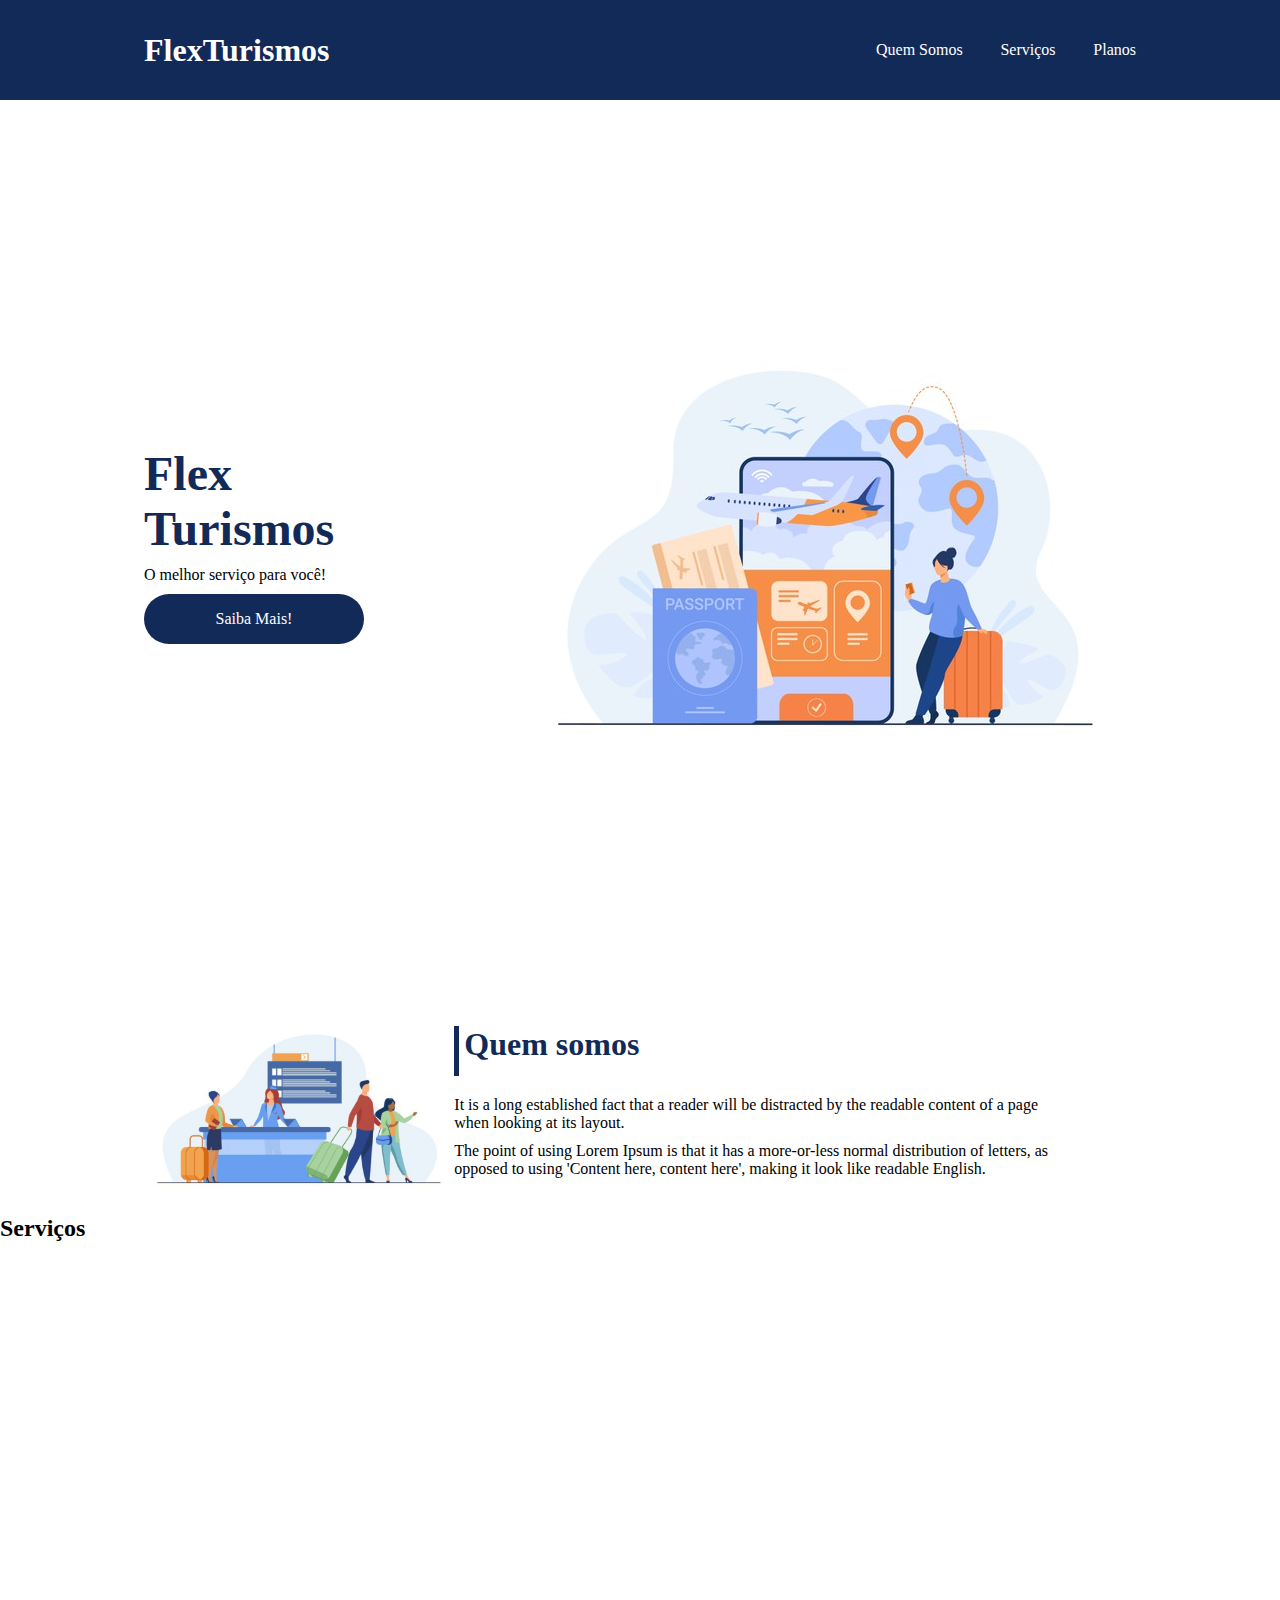
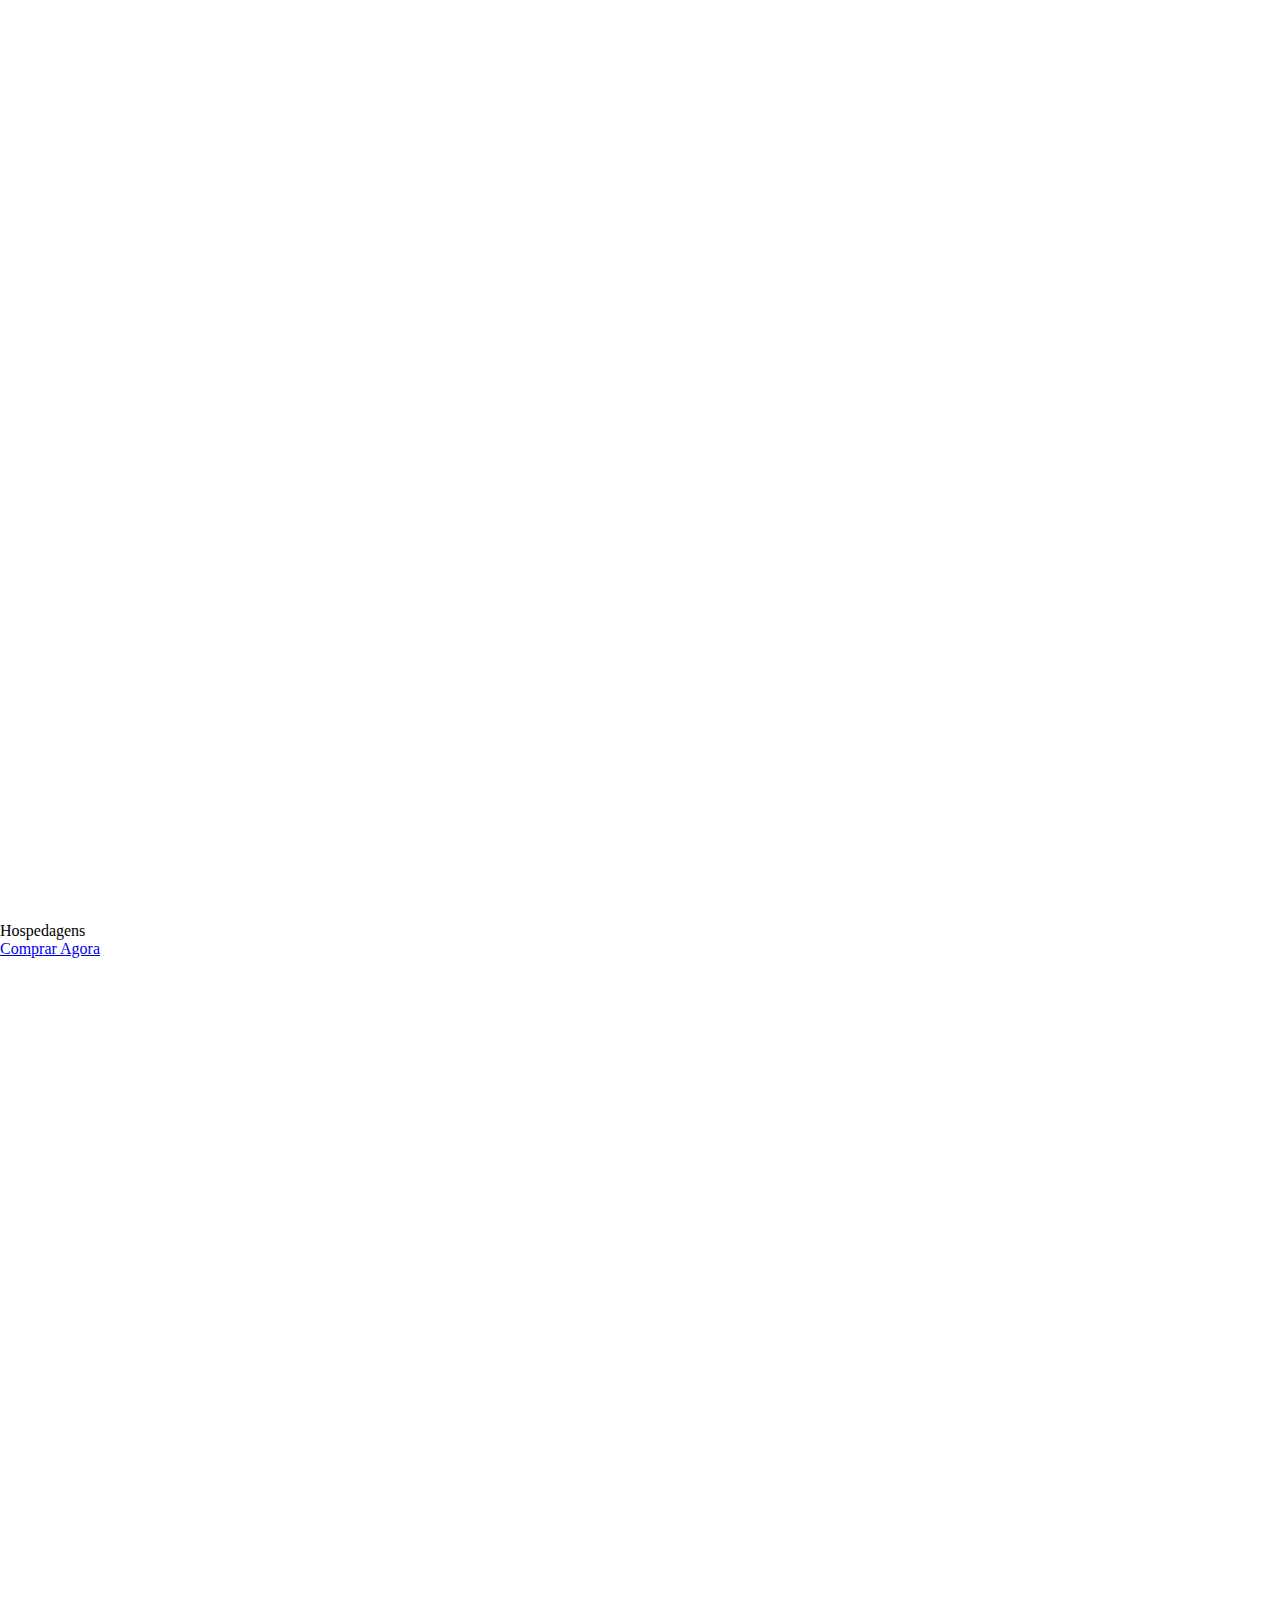
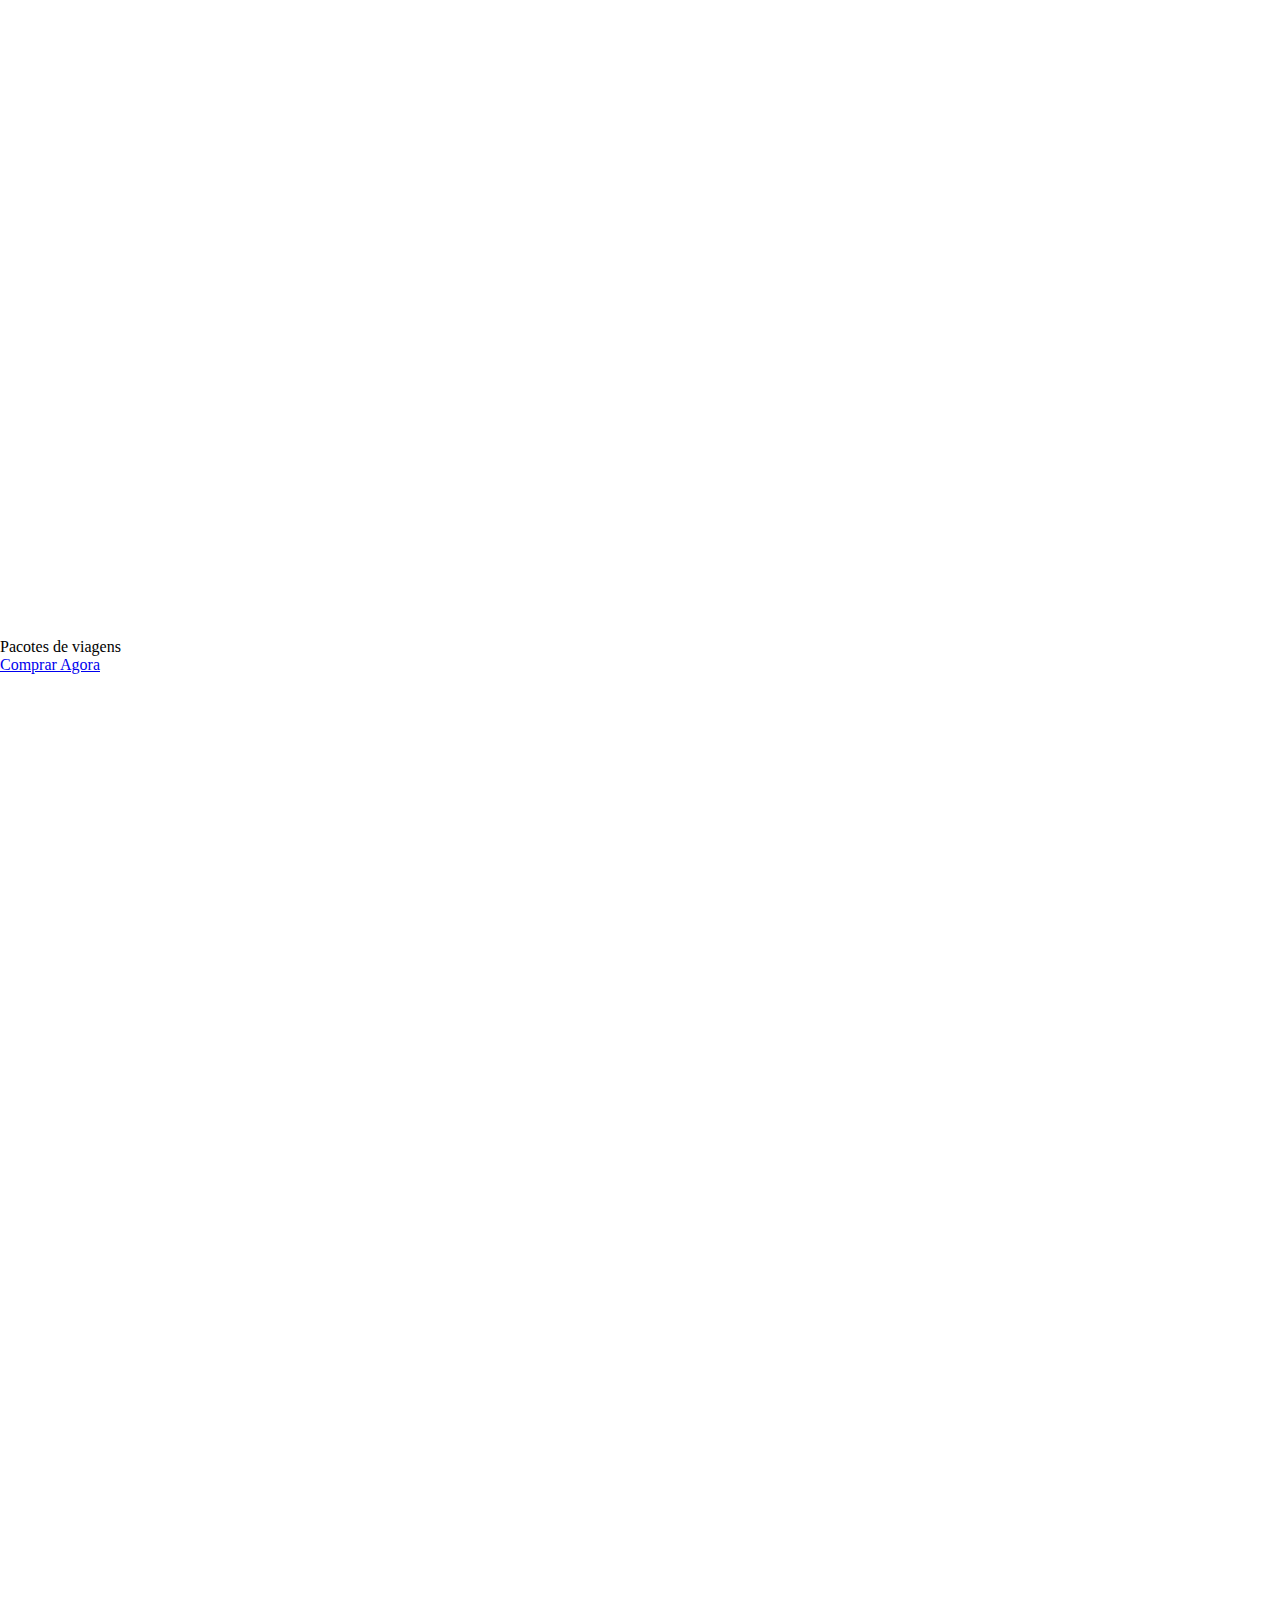
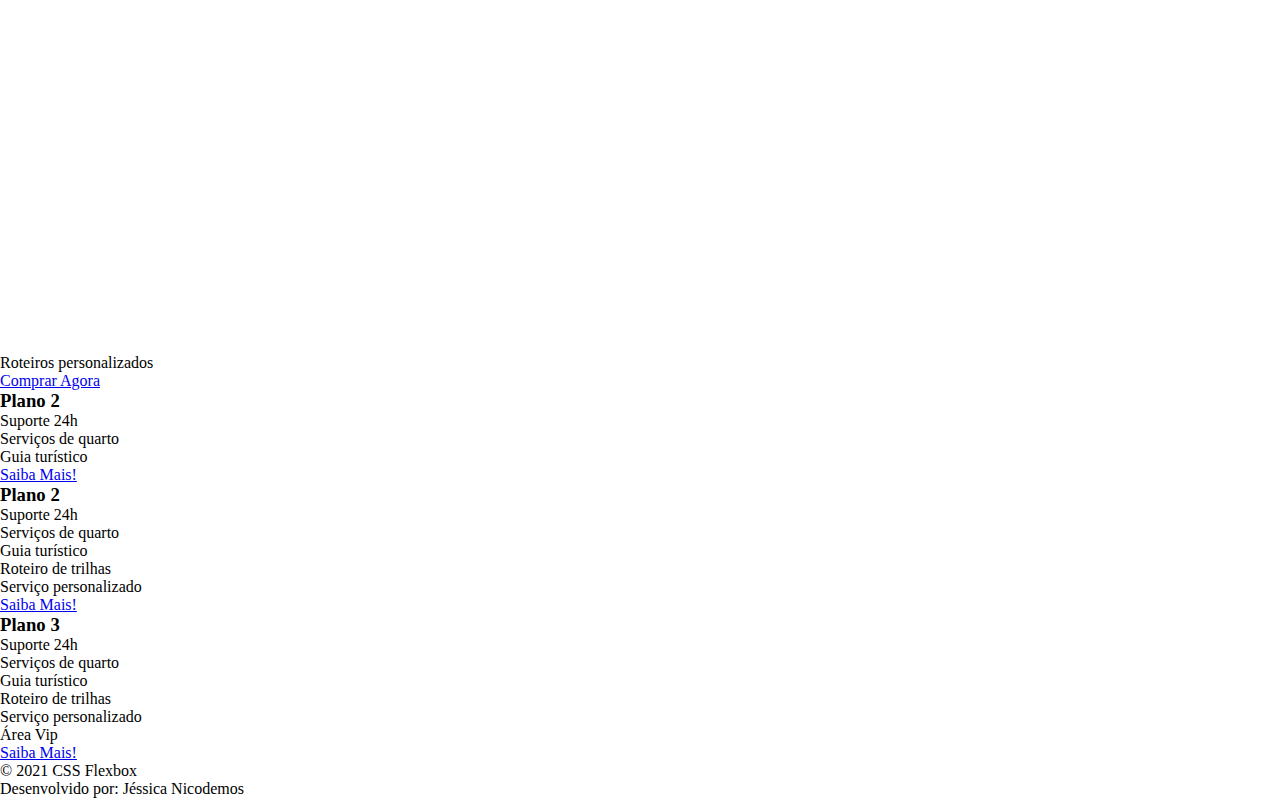
==== Posicionando elementos com Flexbox em CSS/project-flexbox-dio-master/project-flexbox-dio-master/flex-projeto/index.html @ 3e1a5383 "organizando interface" ====
<!DOCTYPE html>
<html lang="pt-br">
<head>
    <meta charset="UTF-8">
    <meta name="viewport" content="width=device-width, initial-scale=1.0">
    <title>Flex Turismos</title>
    <link rel="stylesheet" href="./style.css">
</head>
<body>
    <header>
        <div class="flex-container menu">
        <div><h1>FlexTurismos</h1></div>
        <ul class="list-items">
            <li><a href="#quem-somos">Quem Somos</a></li>
            <li><a href="#servicos">Serviços</a></li>
            <li><a href="#planos">Planos</a></li>
        </div>
        </ul>
    </header>

    <div class="flex-container apresentacao">
        <div class="texto-apresentacao">
            <h1>Flex <br>Turismos</h1>
            <p>O melhor serviço para você!</p>
            <a href="">Saiba Mais!</a>
        </div>

        <div>
            <div><img src="./images/0-main.png" alt="banner de apresentação"></div>
        </div>
    </div>

    <div class="flex-container" id="quem-somos">

        <div>
            <h2>Quem somos</h2>
            <p>It is a long established fact that a reader will be distracted by the readable content of a page when looking at its layout. </p>
            <p>The point of using Lorem Ipsum is that it has a more-or-less normal distribution of letters, as opposed to using 'Content here, content here', making it look like readable English.</p>
        </div>

        <div>
            <img src="./images/1-quem-somos.png" alt="balcão de atendimento">
        </div>

    </div>

    <div>
        <div>
            <h2>Serviços</h2>
        </div>

        <div>
            <div>
                <div><img src="./images/icon-2.png" alt="hospedagens"></div>
                <p>Hospedagens</p>
                <a href="#">Comprar Agora</a>
            </div>

            <div>
               <div><img src="./images/icon-1.png" alt="pacote de viagens"></div>
               <p>Pacotes de viagens</p>
               <a href="#">Comprar Agora</a>
            </div>

            <div>
                <div><img src="./images/icon-3.png" alt="roteiros personalizados"></div>
                <p>Roteiros personalizados</p>
                <a href="#">Comprar Agora</a>
            </div>

        </div>
    </div>

    <div>

        <div>
            <h3>Plano 2</h3>
            <ul>
                <li>Suporte 24h</li>
                <li>Serviços de quarto</li>
                <li>Guia turístico</li>
            </ul>
            <a href="#">Saiba Mais!</a>
        </div>

        <div>
            <h3>Plano 2</h3>
            <ul>
                <li>Suporte 24h</li>
                <li>Serviços de quarto</li>
                <li>Guia turístico</li>
                <li>Roteiro de trilhas</li>
                <li>Serviço personalizado</li>
            </ul>
            <a href="#">Saiba Mais!</a>
        </div>

        <div>
            <h3>Plano 3</h3>
            <ul>
                <li>Suporte 24h</li>
                <li>Serviços de quarto</li>
                <li>Guia turístico</li>
                <li>Roteiro de trilhas</li>
                <li>Serviço personalizado</li>
                <li>Área Vip</li>
            </ul>
            <a href="#">Saiba Mais!</a>
        </div>
    </div>

    <footer>
        <p>&copy; 2021 CSS Flexbox</p>
        <p>Desenvolvido por: Jéssica Nicodemos</p>
    </footer>
</body>
</html>
---- Posicionando elementos com Flexbox em CSS/project-flexbox-dio-master/project-flexbox-dio-master/flex-projeto/style.css ----
*{
    margin: 0;
    padding: 0;
    font-family: 'Open Sans', 'sans serif';
}

ul{
    list-style: none;
    margin: 0;
    padding: 0;
}

ul li a{
    text-decoration: none;
}

div img{
    display: block;
    width: 100%;
}

.flex-container{
    display: flex;
    max-width: 992px;
    margin: auto;
    width: 100%;
}

header{
    background-color: #122a57;
    height: 100px;
    display: flex;
    align-items: center;
    color: #fff;
}

header .list-items{
    display: flex;
    max-width: 260px;
    width: 100%;
    justify-content: space-between;
    align-items: center;
}

.list-items li a{
    color: #fff;
}

header .menu{
    justify-content: space-between;
}

.apresentacao{
    height: 100vh;
    align-items: center;
    justify-content: space-between;
}

.apresentacao .texto-apresentacao{
    min-height: 200px;
}

.texto-apresentacao h1{
    color: #122a57;
    font-size: 48px;
    margin-bottom: 10px;
}

.texto-apresentacao a {
    background-color: #122a57;
    color: #fff;
    text-align: center;
    border-radius: 30px;
    width: 220px;
    display: block;
    text-decoration: none;
    height: 50px;
    line-height: 50px;
    margin-top: 10px;
    margin-bottom: 10px;
}

#quem-somos{
    flex-direction: row-reverse;
    align-items: center;
    justify-content: space-between;
}

#quem-somos h2{
    font-size: 32px;
    color: #122a57;
    display: flex;
    margin-bottom: 20px;
}

#quem-somos h2::before{
    content: "";
    height: 50px;
    width: 5px;
    margin-right: 5px;
    background-color: #122a57;
    position: relative;
}

#quem-somos p{
    margin-bottom: 10px;
    width: 90%;
}
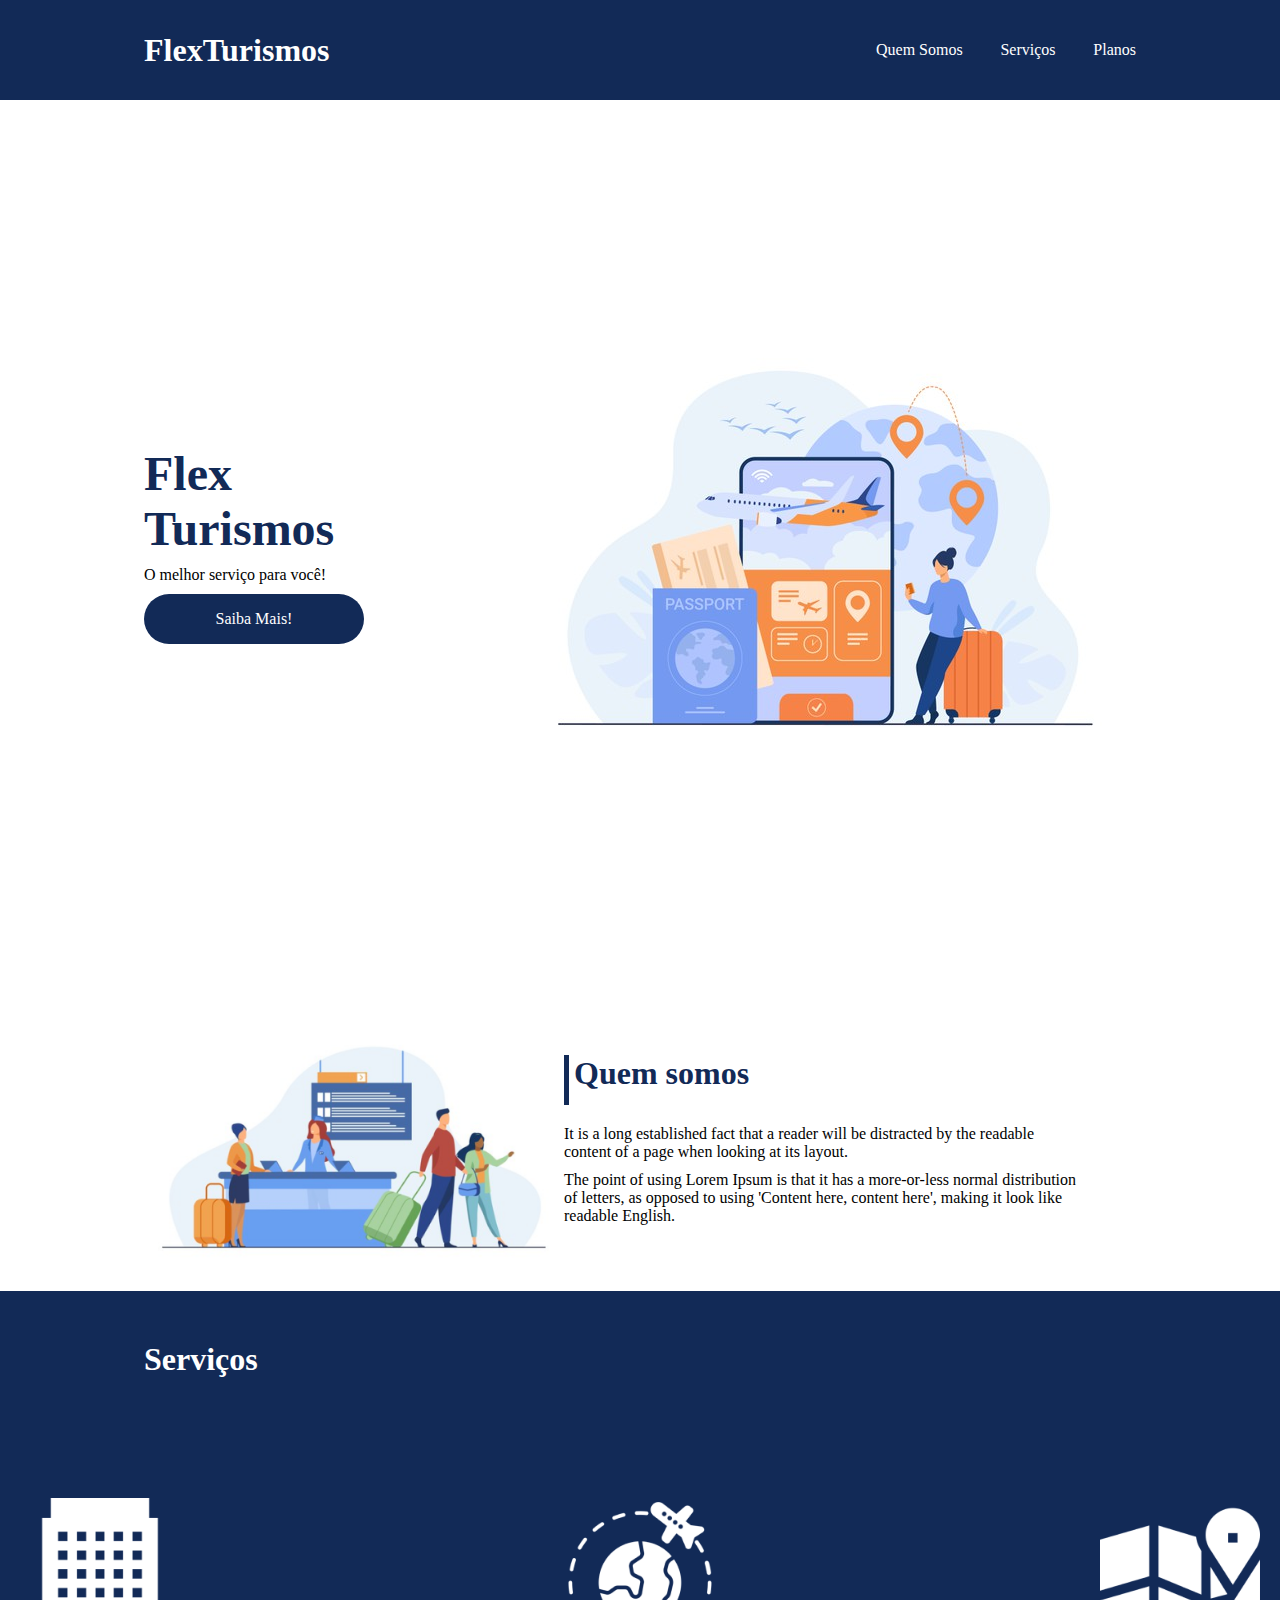
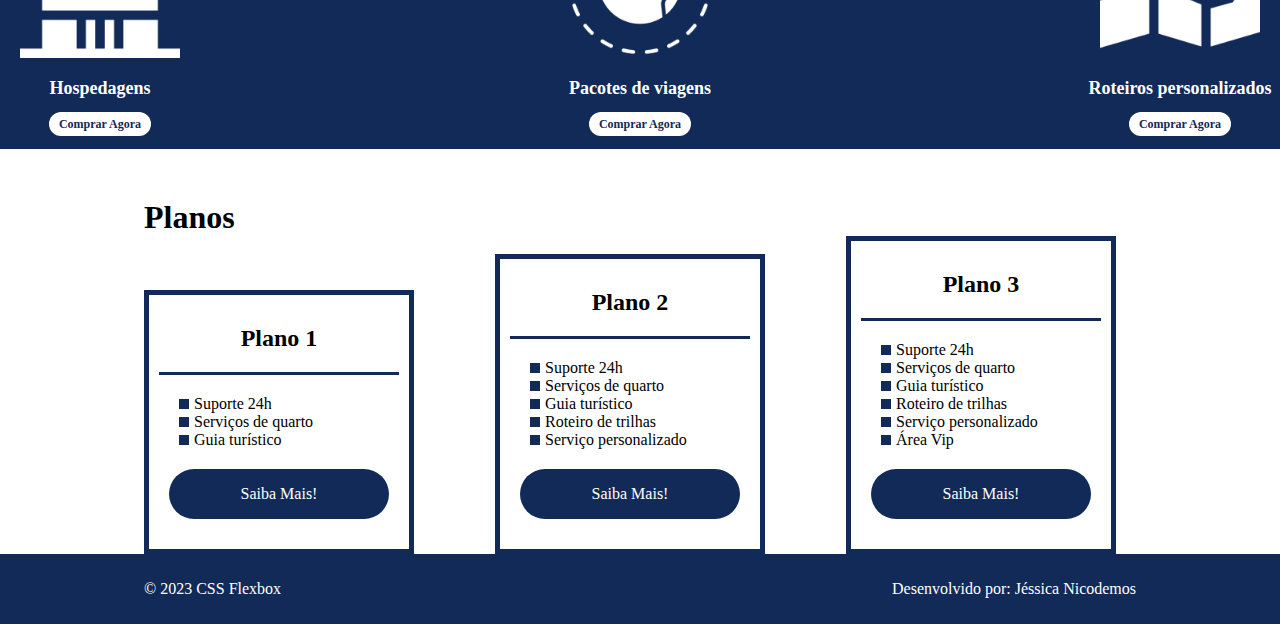
==== commit e34abff2: "finish" ====
--- a/Posicionando elementos com Flexbox em CSS/project-flexbox-dio-master/project-flexbox-dio-master/flex-projeto/index.html
+++ b/Posicionando elementos com Flexbox em CSS/project-flexbox-dio-master/project-flexbox-dio-master/flex-projeto/index.html
@@ -22,7 +22,7 @@
         <div class="texto-apresentacao">
             <h1>Flex <br>Turismos</h1>
             <p>O melhor serviço para você!</p>
-            <a href="">Saiba Mais!</a>
+            <a href="" class="btn">Saiba Mais!</a>
         </div>
 
         <div>
@@ -44,25 +44,27 @@
 
     </div>
 
-    <div>
-        <div>
-            <h2>Serviços</h2>
+    <div class="container-externo">
+        <div class="flex-container" id="servicos">
+            <div>
+                <h2>Serviços</h2>
+            </div>
         </div>
 
-        <div>
-            <div>
+        <div class="list-servicos">
+            <div class="item-servicos">
                 <div><img src="./images/icon-2.png" alt="hospedagens"></div>
                 <p>Hospedagens</p>
                 <a href="#">Comprar Agora</a>
             </div>
 
-            <div>
+            <div class="item-servicos">
                <div><img src="./images/icon-1.png" alt="pacote de viagens"></div>
                <p>Pacotes de viagens</p>
                <a href="#">Comprar Agora</a>
             </div>
 
-            <div>
+            <div class="item-servicos">
                 <div><img src="./images/icon-3.png" alt="roteiros personalizados"></div>
                 <p>Roteiros personalizados</p>
                 <a href="#">Comprar Agora</a>
@@ -71,47 +73,53 @@
         </div>
     </div>
 
-    <div>
+    <div class="flex-container" id="planos">
+        <div><h2>Planos</h2></div>
 
-        <div>
-            <h3>Plano 2</h3>
-            <ul>
-                <li>Suporte 24h</li>
-                <li>Serviços de quarto</li>
-                <li>Guia turístico</li>
-            </ul>
-            <a href="#">Saiba Mais!</a>
-        </div>
+<div class="list-planos">
+    <div class="item-plano">
+        <h3>Plano 1</h3>
+        <ul>
+            <li>Suporte 24h</li>
+            <li>Serviços de quarto</li>
+            <li>Guia turístico</li>
+        </ul>
+        <a href="#" class="btn">Saiba Mais!</a>
+    </div>
 
-        <div>
-            <h3>Plano 2</h3>
-            <ul>
-                <li>Suporte 24h</li>
-                <li>Serviços de quarto</li>
-                <li>Guia turístico</li>
-                <li>Roteiro de trilhas</li>
-                <li>Serviço personalizado</li>
-            </ul>
-            <a href="#">Saiba Mais!</a>
-        </div>
+    <div class="item-plano">
+        <h3>Plano 2</h3>
+        <ul>
+            <li>Suporte 24h</li>
+            <li>Serviços de quarto</li>
+            <li>Guia turístico</li>
+            <li>Roteiro de trilhas</li>
+            <li>Serviço personalizado</li>
+        </ul>
+        <a href="#" class="btn">Saiba Mais!</a>
+    </div>
 
-        <div>
-            <h3>Plano 3</h3>
-            <ul>
-                <li>Suporte 24h</li>
-                <li>Serviços de quarto</li>
-                <li>Guia turístico</li>
-                <li>Roteiro de trilhas</li>
-                <li>Serviço personalizado</li>
-                <li>Área Vip</li>
-            </ul>
-            <a href="#">Saiba Mais!</a>
-        </div>
+    <div class="item-plano">
+        <h3>Plano 3</h3>
+        <ul>
+            <li>Suporte 24h</li>
+            <li>Serviços de quarto</li>
+            <li>Guia turístico</li>
+            <li>Roteiro de trilhas</li>
+            <li>Serviço personalizado</li>
+            <li>Área Vip</li>
+        </ul>
+        <a href="#" class="btn">Saiba Mais!</a>
+    </div>
+
+</div>
     </div>
 
     <footer>
-        <p>&copy; 2021 CSS Flexbox</p>
+        <div class="flex-container footer">
+            <p>&copy; 2023 CSS Flexbox</p>
         <p>Desenvolvido por: Jéssica Nicodemos</p>
+        </div>
     </footer>
 </body>
 </html>--- a/Posicionando elementos com Flexbox em CSS/project-flexbox-dio-master/project-flexbox-dio-master/flex-projeto/style.css
+++ b/Posicionando elementos com Flexbox em CSS/project-flexbox-dio-master/project-flexbox-dio-master/flex-projeto/style.css
@@ -24,6 +24,7 @@
     max-width: 992px;
     margin: auto;
     width: 100%;
+    min-width: 320px;
 }
 
 header{
@@ -66,7 +67,7 @@
     margin-bottom: 10px;
 }
 
-.texto-apresentacao a {
+.btn{
     background-color: #122a57;
     color: #fff;
     text-align: center;
@@ -105,4 +106,184 @@
 #quem-somos p{
     margin-bottom: 10px;
     width: 90%;
+}
+
+#quem-somos img{
+    min-width: 420px;
+}
+
+.container-externo{
+    background-color: #122a57;
+    width: 100%;
+}
+
+#servicos{
+    flex-direction: column;
+    padding-top: 50px;
+    padding-bottom: 100px;
+}
+
+#servicos h2{
+    color: #fff;
+    font-size: 32px;
+    margin-bottom: 20px;
+}
+
+.list-servicos{
+    display: flex;
+    justify-content: space-between;
+}
+
+.list-servicos .item-servicos{
+    text-align: center;
+}
+
+.item-servicos a{
+    width: 220px;
+    background-color: #fff;
+    border-radius: 30px;
+    height: 50px;
+    text-align: center;
+    margin-top: 20px;
+    line-height: 50px;
+    padding: 5px 10px;
+    color: #122a57;
+    font-size: 12px;
+    text-decoration: none;
+    font-weight: 700;
+}
+
+.item-servicos p{
+    font-weight: 700;
+    font-size: 18px;
+    color: #fff;
+    margin-top: 20px;
+}
+
+.item-servicos img{
+    width: 80%;
+    margin: auto;
+}
+
+#planos{
+    flex-direction: column;
+    min-width: 100vh;
+    padding-top: 50px;
+}
+
+#planos h2{
+    font-size: 32px;
+}
+
+.list-planos{
+    display: flex;
+    align-items: flex-end;
+    justify-content: space-between;
+}
+
+.item-plano{
+    flex: 1;
+    border: 5px solid #122a57;
+    margin-right: 20px;
+    padding: 10px;
+    max-width: 240px;
+}
+
+.item-plano .btn{
+    margin: auto;
+    margin-bottom: 20px;
+}
+
+.item-plano h3{
+    font-size: 24px;
+    display: flex;
+    flex-direction: column;
+    text-align: center;
+    margin-top: 20px;
+}
+
+.item-plano h3::after{
+    content: "";
+    background-color: #122a57;
+    width: 100%;
+    height: 3px;
+    margin-top: 20px;
+    margin-bottom: 10px;
+}
+
+.item-plano ul{
+    padding: 10px 20px;
+    display: flex;
+    flex-direction: column;
+    margin-bottom: 10px;
+}
+
+.item-plano ul li{
+    display: flex;
+    flex-wrap: nowrap;
+    align-items: center;
+}
+
+.item-plano ul li::before{
+    content: "";
+    width: 10px;
+    height: 10px;
+    background-color: #122a57;
+    margin-right: 5px;
+}
+
+footer{
+    background-color: #122a57;
+    height: 70px;
+    display: flex;
+    align-items: center;
+}
+
+footer .footer{
+    justify-content: space-between;
+    color: #fff;
+}
+
+/* mobile */
+@media(max-width: 992px){
+    .flex-container{
+        flex-direction: column;
+    }
+
+    .apresentacao{
+        flex-direction: column-reverse;
+    }
+
+    .apresentacao .texto-apresentacao{
+        width: 100%;
+    }
+
+    #quem-somos{
+        flex-direction: column-reverse;
+    }
+
+    #quem-somos img{
+        min-width: 320px;
+        margin: auto;
+    }
+
+    .list-servicos{
+        flex-direction: column;
+    }
+
+    .item-servicos img{
+        width: 50%;
+        margin: auto;
+    }
+
+    .item-plano{
+        flex-direction: column;
+        align-items: flex-start;
+    }
+
+    .list-planos .item-plano{
+        max-width: 90%;
+        margin: auto;
+        width: 100%;
+    }
 }